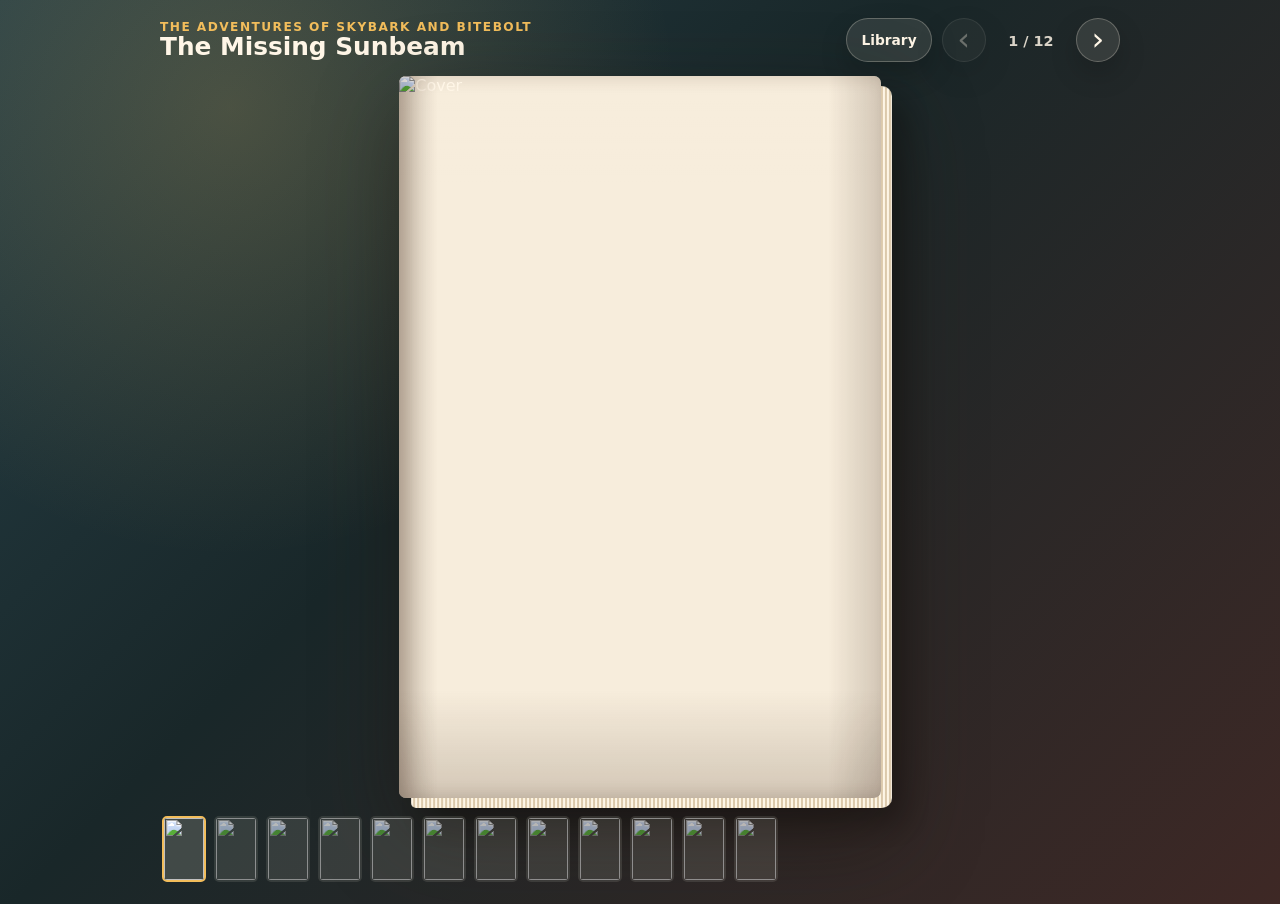
==== reader.html @ b941c295 "Refactor episodes to shared comic reader" ====
<!doctype html>
<html lang="en">
  <head>
    <meta charset="utf-8">
    <meta name="viewport" content="width=device-width, initial-scale=1, viewport-fit=cover">
    <title>Skybark &amp; Bitebolt Reader</title>
    <link rel="stylesheet" href="reader.css">
  </head>
  <body>
    <main class="reader-shell" aria-label="Skybark and Bitebolt comic reader">
      <header class="reader-bar">
        <div>
          <p class="kicker">The Adventures of Skybark and Bitebolt</p>
          <h1 id="episodeTitle">Loading...</h1>
        </div>
        <div class="reader-actions" aria-label="Reader controls">
          <a class="library-link" href="index.html">Library</a>
          <button class="icon-button" id="prevButton" type="button" aria-label="Previous page" title="Previous page">
            <span aria-hidden="true">‹</span>
          </button>
          <span class="page-counter" id="pageCounter" aria-live="polite"></span>
          <button class="icon-button" id="nextButton" type="button" aria-label="Next page" title="Next page">
            <span aria-hidden="true">›</span>
          </button>
        </div>
      </header>

      <section class="stage" aria-label="Comic page">
        <div class="book" id="book">
          <div class="page-stack" aria-hidden="true"></div>
          <button class="turn-zone turn-zone-left" id="leftZone" type="button" aria-label="Previous page"></button>
          <button class="turn-zone turn-zone-right" id="rightZone" type="button" aria-label="Next page"></button>

          <div class="page-base page-surface">
            <img id="basePage" alt="">
          </div>

          <div class="flip-sheet" id="flipSheet" aria-hidden="true">
            <div class="sheet-face sheet-front page-surface">
              <img id="flipFront" alt="">
            </div>
            <div class="sheet-face sheet-back page-surface">
              <img id="flipBack" alt="">
            </div>
          </div>
        </div>
      </section>

      <footer class="scrubber" aria-label="Page thumbnails">
        <div class="thumb-track" id="thumbTrack"></div>
      </footer>
    </main>

    <script src="episodes/catalog.js"></script>
    <script src="reader.js"></script>
  </body>
</html>
---- reader.css ----
:root {
  color-scheme: dark;
  --ink: #221a15;
  --paper: #f7eddc;
  --cream: #fff6e7;
  --gold: #f2bd5b;
  --red: #d94b41;
  --teal: #2f9c95;
  --shadow: rgba(28, 17, 10, 0.45);
  --page-width: min(72vw, 680px, calc((100dvh - 178px) * 0.6667));
  font-family: Avenir Next, Avenir, Inter, ui-sans-serif, system-ui, -apple-system, BlinkMacSystemFont, "Segoe UI", sans-serif;
}

* {
  box-sizing: border-box;
}

html,
body {
  min-height: 100%;
}

body {
  margin: 0;
  background:
    radial-gradient(circle at 18% 12%, rgba(242, 189, 91, 0.2), transparent 28rem),
    linear-gradient(135deg, #253f47 0%, #192729 42%, #3e2825 100%);
  color: var(--cream);
  overflow: hidden;
}

button {
  font: inherit;
}

.reader-shell {
  min-height: 100dvh;
  padding: max(18px, env(safe-area-inset-top)) max(18px, env(safe-area-inset-right)) max(14px, env(safe-area-inset-bottom)) max(18px, env(safe-area-inset-left));
  display: grid;
  grid-template-rows: auto minmax(0, 1fr) auto;
  gap: 14px;
}

.reader-bar {
  width: min(100%, 960px);
  margin: 0 auto;
  display: flex;
  align-items: center;
  justify-content: space-between;
  gap: 18px;
}

.kicker,
h1 {
  margin: 0;
}

.kicker {
  color: var(--gold);
  font-size: 0.76rem;
  font-weight: 800;
  letter-spacing: 0.12em;
  text-transform: uppercase;
}

h1 {
  font-size: clamp(1.05rem, 2.5vw, 1.55rem);
  line-height: 1.05;
}

.reader-actions {
  display: flex;
  align-items: center;
  gap: 10px;
  flex-shrink: 0;
}

.library-link {
  min-height: 44px;
  padding: 0 14px;
  border: 1px solid rgba(255, 246, 231, 0.25);
  border-radius: 999px;
  color: var(--cream);
  background: rgba(255, 246, 231, 0.1);
  display: inline-grid;
  place-items: center;
  font-size: 0.86rem;
  font-weight: 800;
  text-decoration: none;
  box-shadow: 0 12px 28px rgba(0, 0, 0, 0.18);
}

.library-link:is(:hover, :focus-visible) {
  background: rgba(255, 246, 231, 0.2);
  outline: none;
}

.icon-button {
  width: 44px;
  height: 44px;
  border: 1px solid rgba(255, 246, 231, 0.25);
  border-radius: 999px;
  background: rgba(255, 246, 231, 0.1);
  color: var(--cream);
  display: grid;
  place-items: center;
  cursor: pointer;
  -webkit-tap-highlight-color: transparent;
  box-shadow: 0 12px 28px rgba(0, 0, 0, 0.18);
}

.icon-button span {
  display: block;
  translate: 0 -1px;
  font-size: 2rem;
  line-height: 1;
}

.icon-button:disabled {
  opacity: 0.35;
  cursor: default;
}

.icon-button:not(:disabled):is(:hover, :focus-visible) {
  background: rgba(255, 246, 231, 0.2);
  outline: none;
}

.page-counter {
  min-width: 4.4rem;
  padding-top: 1px;
  color: rgba(255, 246, 231, 0.84);
  font-size: 0.9rem;
  font-weight: 700;
  text-align: center;
}

.stage {
  min-height: 0;
  display: grid;
  place-items: center;
  perspective: 1800px;
}

.book {
  width: var(--page-width);
  aspect-ratio: 2 / 3;
  position: relative;
  transform-style: preserve-3d;
  filter: drop-shadow(0 28px 42px var(--shadow));
  user-select: none;
  touch-action: pan-y;
}

.page-stack {
  position: absolute;
  inset: 10px -12px -10px 12px;
  border-radius: 5px 10px 10px 5px;
  background:
    repeating-linear-gradient(90deg, rgba(255, 246, 231, 0.92) 0 2px, rgba(217, 198, 166, 0.9) 2px 4px),
    var(--paper);
  transform: translateZ(-28px) rotateY(-1.5deg);
  box-shadow: 14px 16px 24px rgba(0, 0, 0, 0.24);
}

.page-surface {
  position: absolute;
  inset: 0;
  overflow: hidden;
  border-radius: 7px;
  background: var(--paper);
  backface-visibility: hidden;
}

.page-surface::after {
  content: "";
  position: absolute;
  inset: 0;
  pointer-events: none;
  background:
    linear-gradient(90deg, rgba(50, 28, 14, 0.22), transparent 8%, transparent 89%, rgba(50, 28, 14, 0.18)),
    linear-gradient(180deg, rgba(255, 255, 255, 0.24), transparent 15%, transparent 85%, rgba(50, 28, 14, 0.18));
  mix-blend-mode: multiply;
}

.page-base {
  box-shadow: inset 10px 0 18px rgba(70, 41, 20, 0.2);
}

.page-surface img {
  width: 100%;
  height: 100%;
  display: block;
  object-fit: cover;
  -webkit-user-drag: none;
}

.flip-sheet {
  position: absolute;
  inset: 0;
  z-index: 5;
  transform-style: preserve-3d;
  pointer-events: none;
  display: none;
}

.flip-sheet.active {
  display: block;
}

.flip-sheet.next {
  transform-origin: left center;
  animation: turnNext 720ms cubic-bezier(0.16, 0.72, 0.2, 1) forwards;
}

.flip-sheet.previous {
  transform-origin: right center;
  animation: turnPrevious 720ms cubic-bezier(0.16, 0.72, 0.2, 1) forwards;
}

.sheet-face {
  box-shadow: inset 0 0 0 1px rgba(30, 20, 10, 0.12);
}

.sheet-back {
  transform: rotateY(180deg);
}

.flip-sheet.next .sheet-front {
  transform: rotateY(180deg);
}

.flip-sheet.next .sheet-back {
  transform: rotateY(0);
}

.turn-zone {
  position: absolute;
  z-index: 8;
  top: 0;
  bottom: 0;
  width: 28%;
  border: 0;
  padding: 0;
  background: transparent;
  cursor: pointer;
  -webkit-tap-highlight-color: transparent;
}

.turn-zone-left {
  left: 0;
}

.turn-zone-right {
  right: 0;
}

.turn-zone:disabled {
  cursor: default;
}

.book.turning .turn-zone {
  pointer-events: none;
}

.scrubber {
  width: min(100%, 960px);
  margin: 0 auto;
  overflow: hidden;
}

.thumb-track {
  display: flex;
  gap: 8px;
  overflow-x: auto;
  padding: 4px 2px 8px;
  scrollbar-width: none;
}

.thumb-track::-webkit-scrollbar {
  display: none;
}

.thumb {
  width: 44px;
  height: 66px;
  padding: 0;
  flex: 0 0 auto;
  overflow: hidden;
  border: 2px solid transparent;
  border-radius: 5px;
  background: rgba(255, 246, 231, 0.16);
  cursor: pointer;
  opacity: 0.68;
}

.thumb img {
  width: 100%;
  height: 100%;
  display: block;
  object-fit: cover;
}

.thumb[aria-current="page"] {
  border-color: var(--gold);
  opacity: 1;
}

.reader-error {
  max-width: 640px;
  margin: auto;
  padding: 24px;
  color: var(--cream);
  text-align: center;
}

.reader-error .intro {
  margin: 12px 0 20px;
  color: rgba(255, 246, 231, 0.78);
  font-size: 1.06rem;
}

@keyframes turnNext {
  0% {
    transform: rotateY(0deg) translateZ(2px);
    filter: brightness(1);
  }

  52% {
    filter: brightness(0.78);
  }

  100% {
    transform: rotateY(-180deg) translateZ(2px);
    filter: brightness(1);
  }
}

@keyframes turnPrevious {
  0% {
    transform: rotateY(0deg) translateZ(2px);
    filter: brightness(1);
  }

  52% {
    filter: brightness(0.82);
  }

  100% {
    transform: rotateY(180deg) translateZ(2px);
    filter: brightness(1);
  }
}

@media (orientation: portrait) {
  :root {
    --page-width: min(88vw, 680px, calc((100dvh - 184px) * 0.6667));
  }
}

@media (max-width: 620px) {
  .reader-shell {
    gap: 10px;
    padding-inline: max(12px, env(safe-area-inset-left)) max(12px, env(safe-area-inset-right));
  }

  .reader-bar {
    gap: 12px;
  }

  .reader-actions {
    gap: 6px;
  }

  .library-link {
    min-height: 38px;
    padding: 0 10px;
    font-size: 0.78rem;
  }

  .icon-button {
    width: 38px;
    height: 38px;
  }

  .page-counter {
    min-width: 3.8rem;
    font-size: 0.82rem;
  }

  .thumb {
    width: 36px;
    height: 54px;
  }
}

@media (prefers-reduced-motion: reduce) {
  .flip-sheet.next,
  .flip-sheet.previous {
    animation-duration: 1ms;
  }
}
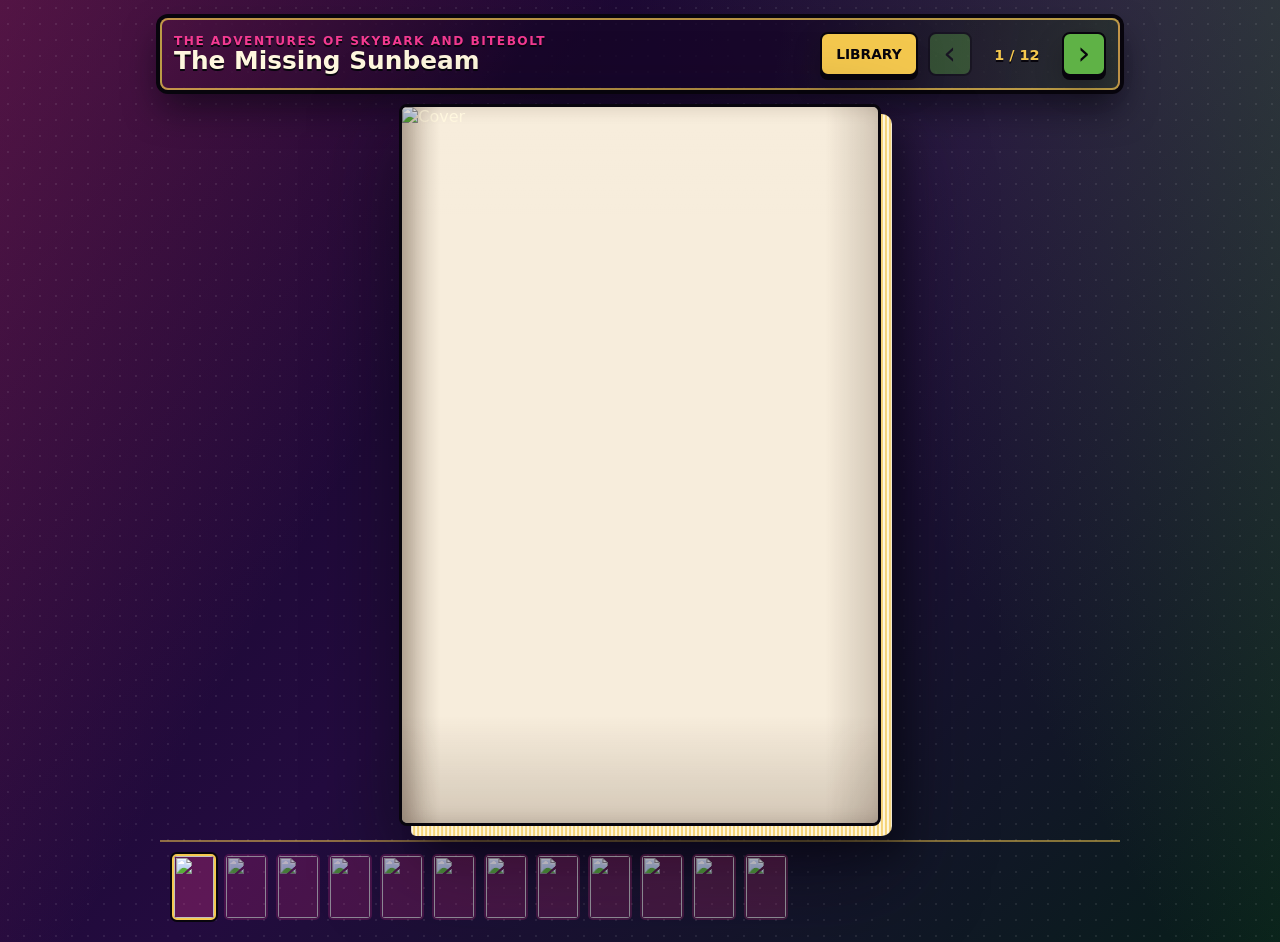
==== commit 1f19a723: "Add branded library status badges" ====
--- a/reader.html
+++ b/reader.html
@@ -4,7 +4,7 @@
     <meta charset="utf-8">
     <meta name="viewport" content="width=device-width, initial-scale=1, viewport-fit=cover">
     <title>Skybark &amp; Bitebolt Reader</title>
-    <link rel="stylesheet" href="reader.css">
+    <link rel="stylesheet" href="reader.css?v=read-status">
   </head>
   <body>
     <main class="reader-shell" aria-label="Skybark and Bitebolt comic reader">
@@ -51,7 +51,7 @@
       </footer>
     </main>
 
-    <script src="episodes/catalog.js"></script>
-    <script src="reader.js"></script>
+    <script src="episodes/catalog.js?v=read-status"></script>
+    <script src="reader.js?v=read-status"></script>
   </body>
 </html>
--- a/reader.css
+++ b/reader.css
@@ -1,12 +1,14 @@
 :root {
   color-scheme: dark;
-  --ink: #221a15;
+  --ink: #08050d;
   --paper: #f7eddc;
-  --cream: #fff6e7;
-  --gold: #f2bd5b;
-  --red: #d94b41;
-  --teal: #2f9c95;
-  --shadow: rgba(28, 17, 10, 0.45);
+  --cream: #fff7df;
+  --gold: #f4c84e;
+  --hot-pink: #f23a91;
+  --emerald: #5fb246;
+  --deep-purple: #230b3f;
+  --panel-purple: #35105f;
+  --shadow: rgba(6, 3, 12, 0.56);
   --page-width: min(72vw, 680px, calc((100dvh - 178px) * 0.6667));
   font-family: Avenir Next, Avenir, Inter, ui-sans-serif, system-ui, -apple-system, BlinkMacSystemFont, "Segoe UI", sans-serif;
 }
@@ -23,8 +25,10 @@
 body {
   margin: 0;
   background:
-    radial-gradient(circle at 18% 12%, rgba(242, 189, 91, 0.2), transparent 28rem),
-    linear-gradient(135deg, #253f47 0%, #192729 42%, #3e2825 100%);
+    radial-gradient(circle, rgba(255, 255, 255, 0.08) 0 1px, transparent 1.5px) 0 0 / 16px 16px,
+    linear-gradient(120deg, rgba(242, 58, 145, 0.28), transparent 34%),
+    linear-gradient(240deg, rgba(95, 178, 70, 0.24), transparent 36%),
+    linear-gradient(135deg, #160627 0%, var(--deep-purple) 50%, #071e19 100%);
   color: var(--cream);
   overflow: hidden;
 }
@@ -44,6 +48,16 @@
 .reader-bar {
   width: min(100%, 960px);
   margin: 0 auto;
+  padding: 12px;
+  border: 2px solid rgba(244, 200, 78, 0.72);
+  border-radius: 8px;
+  background:
+    linear-gradient(120deg, rgba(242, 58, 145, 0.2), transparent 38%),
+    linear-gradient(280deg, rgba(95, 178, 70, 0.22), transparent 36%),
+    rgba(22, 6, 39, 0.78);
+  box-shadow:
+    0 0 0 4px var(--ink),
+    0 18px 34px var(--shadow);
   display: flex;
   align-items: center;
   justify-content: space-between;
@@ -56,16 +70,19 @@
 }
 
 .kicker {
-  color: var(--gold);
+  color: var(--hot-pink);
   font-size: 0.76rem;
   font-weight: 800;
   letter-spacing: 0.12em;
   text-transform: uppercase;
+  text-shadow: 0 2px 0 var(--ink);
 }
 
 h1 {
   font-size: clamp(1.05rem, 2.5vw, 1.55rem);
   line-height: 1.05;
+  color: var(--cream);
+  text-shadow: 0 2px 0 var(--ink);
 }
 
 .reader-actions {
@@ -78,35 +95,37 @@
 .library-link {
   min-height: 44px;
   padding: 0 14px;
-  border: 1px solid rgba(255, 246, 231, 0.25);
-  border-radius: 999px;
-  color: var(--cream);
-  background: rgba(255, 246, 231, 0.1);
+  border: 2px solid var(--ink);
+  border-radius: 8px;
+  color: var(--ink);
+  background: var(--gold);
   display: inline-grid;
   place-items: center;
   font-size: 0.86rem;
-  font-weight: 800;
+  font-weight: 900;
   text-decoration: none;
-  box-shadow: 0 12px 28px rgba(0, 0, 0, 0.18);
+  text-transform: uppercase;
+  box-shadow: 0 4px 0 var(--ink), 0 12px 28px rgba(0, 0, 0, 0.24);
 }
 
 .library-link:is(:hover, :focus-visible) {
-  background: rgba(255, 246, 231, 0.2);
+  background: var(--hot-pink);
+  color: var(--cream);
   outline: none;
 }
 
 .icon-button {
   width: 44px;
   height: 44px;
-  border: 1px solid rgba(255, 246, 231, 0.25);
-  border-radius: 999px;
-  background: rgba(255, 246, 231, 0.1);
-  color: var(--cream);
+  border: 2px solid var(--ink);
+  border-radius: 8px;
+  background: var(--emerald);
+  color: var(--ink);
   display: grid;
   place-items: center;
   cursor: pointer;
   -webkit-tap-highlight-color: transparent;
-  box-shadow: 0 12px 28px rgba(0, 0, 0, 0.18);
+  box-shadow: 0 4px 0 var(--ink), 0 12px 28px rgba(0, 0, 0, 0.24);
 }
 
 .icon-button span {
@@ -119,20 +138,23 @@
 .icon-button:disabled {
   opacity: 0.35;
   cursor: default;
+  box-shadow: none;
 }
 
 .icon-button:not(:disabled):is(:hover, :focus-visible) {
-  background: rgba(255, 246, 231, 0.2);
+  background: var(--hot-pink);
+  color: var(--cream);
   outline: none;
 }
 
 .page-counter {
   min-width: 4.4rem;
   padding-top: 1px;
-  color: rgba(255, 246, 231, 0.84);
+  color: var(--gold);
   font-size: 0.9rem;
-  font-weight: 700;
+  font-weight: 900;
   text-align: center;
+  text-shadow: 0 2px 0 var(--ink);
 }
 
 .stage {
@@ -157,7 +179,7 @@
   inset: 10px -12px -10px 12px;
   border-radius: 5px 10px 10px 5px;
   background:
-    repeating-linear-gradient(90deg, rgba(255, 246, 231, 0.92) 0 2px, rgba(217, 198, 166, 0.9) 2px 4px),
+    repeating-linear-gradient(90deg, rgba(255, 247, 223, 0.92) 0 2px, rgba(244, 200, 78, 0.7) 2px 4px),
     var(--paper);
   transform: translateZ(-28px) rotateY(-1.5deg);
   box-shadow: 14px 16px 24px rgba(0, 0, 0, 0.24);
@@ -167,7 +189,8 @@
   position: absolute;
   inset: 0;
   overflow: hidden;
-  border-radius: 7px;
+  border: 3px solid var(--ink);
+  border-radius: 8px;
   background: var(--paper);
   backface-visibility: hidden;
 }
@@ -266,6 +289,8 @@
 .scrubber {
   width: min(100%, 960px);
   margin: 0 auto;
+  padding: 8px 10px 0;
+  border-top: 2px solid rgba(244, 200, 78, 0.52);
   overflow: hidden;
 }
 
@@ -289,7 +314,7 @@
   overflow: hidden;
   border: 2px solid transparent;
   border-radius: 5px;
-  background: rgba(255, 246, 231, 0.16);
+  background: rgba(242, 58, 145, 0.28);
   cursor: pointer;
   opacity: 0.68;
 }
@@ -304,6 +329,7 @@
 .thumb[aria-current="page"] {
   border-color: var(--gold);
   opacity: 1;
+  box-shadow: 0 0 0 2px var(--ink);
 }
 
 .reader-error {
@@ -354,7 +380,7 @@
 
 @media (orientation: portrait) {
   :root {
-    --page-width: min(88vw, 680px, calc((100dvh - 184px) * 0.6667));
+    --page-width: min(88vw, 680px, calc((100dvh - 204px) * 0.6667));
   }
 }
 
@@ -365,10 +391,15 @@
   }
 
   .reader-bar {
+    padding: 10px;
     gap: 12px;
+    align-items: flex-start;
+    flex-wrap: wrap;
   }
 
   .reader-actions {
+    width: 100%;
+    justify-content: space-between;
     gap: 6px;
   }
 
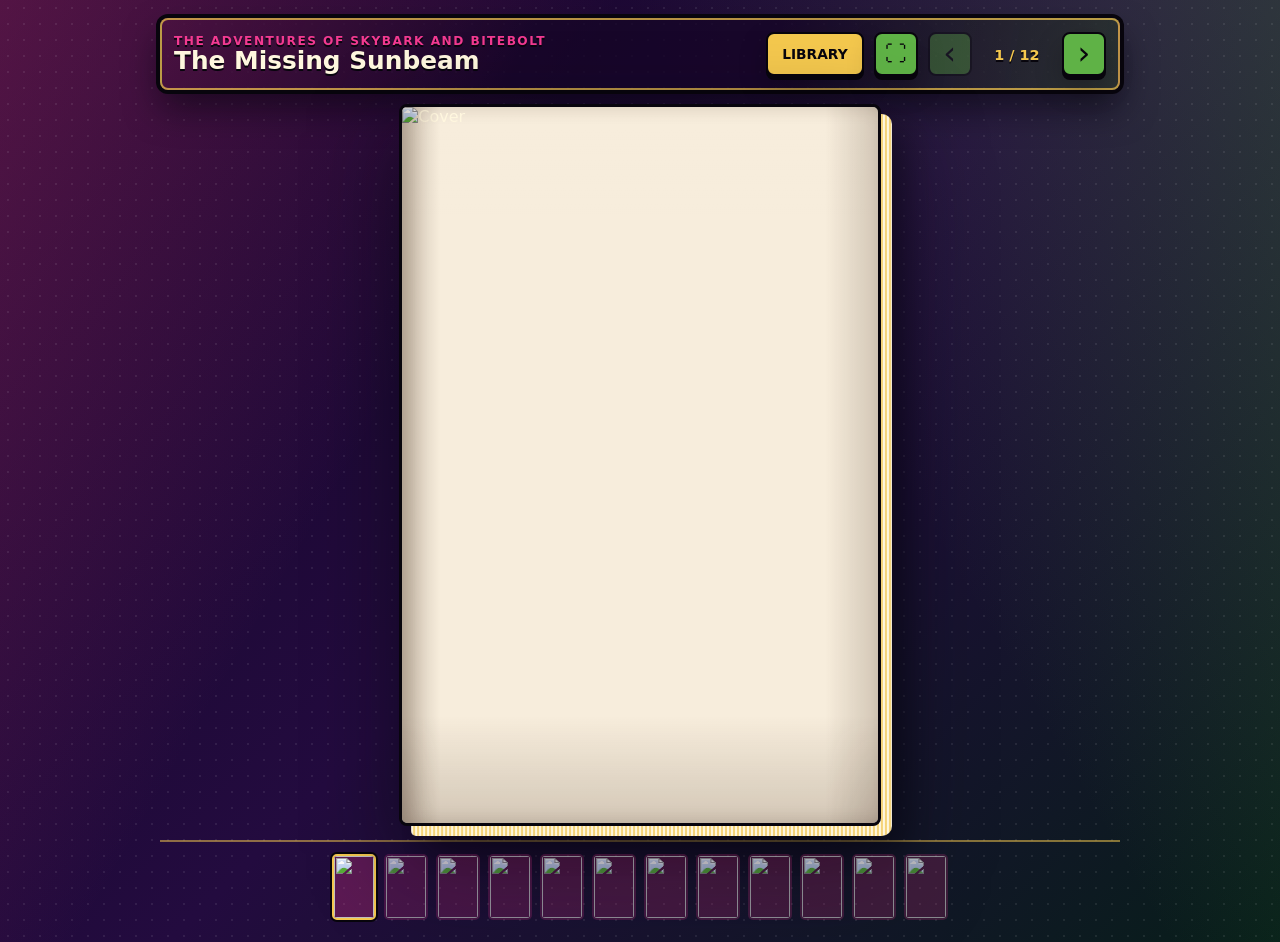
==== commit c80fdc7e: "Add reader focus mode" ====
--- a/reader.html
+++ b/reader.html
@@ -4,7 +4,7 @@
     <meta charset="utf-8">
     <meta name="viewport" content="width=device-width, initial-scale=1, viewport-fit=cover">
     <title>Skybark &amp; Bitebolt Reader</title>
-    <link rel="stylesheet" href="reader.css?v=read-status">
+    <link rel="stylesheet" href="reader.css?v=reader-focus-mode">
   </head>
   <body>
     <main class="reader-shell" aria-label="Skybark and Bitebolt comic reader">
@@ -15,6 +15,9 @@
         </div>
         <div class="reader-actions" aria-label="Reader controls">
           <a class="library-link" href="index.html">Library</a>
+          <button class="icon-button" id="fullscreenButton" type="button" aria-label="Enter fullscreen" title="Enter fullscreen">
+            <span class="fullscreen-icon" aria-hidden="true">⛶</span>
+          </button>
           <button class="icon-button" id="prevButton" type="button" aria-label="Previous page" title="Previous page">
             <span aria-hidden="true">‹</span>
           </button>
@@ -24,6 +27,12 @@
           </button>
         </div>
       </header>
+
+      <button class="fullscreen-top-zone" id="fullscreenTopZone" type="button" aria-label="Show fullscreen controls"></button>
+      <div class="fullscreen-overlay" id="fullscreenOverlay" aria-label="Fullscreen controls">
+        <a class="library-link" href="index.html">Library</a>
+        <button class="library-link fullscreen-exit" id="fullscreenExitButton" type="button">Exit</button>
+      </div>
 
       <section class="stage" aria-label="Comic page">
         <div class="book" id="book">
@@ -52,6 +61,6 @@
     </main>
 
     <script src="episodes/catalog.js?v=read-status"></script>
-    <script src="reader.js?v=read-status"></script>
+    <script src="reader.js?v=reader-focus-mode"></script>
   </body>
 </html>
--- a/reader.css
+++ b/reader.css
@@ -10,6 +10,7 @@
   --panel-purple: #35105f;
   --shadow: rgba(6, 3, 12, 0.56);
   --page-width: min(72vw, 680px, calc((100dvh - 178px) * 0.6667));
+  --page-width-fullscreen: min(100vw, calc(100dvh * 0.6667));
   font-family: Avenir Next, Avenir, Inter, ui-sans-serif, system-ui, -apple-system, BlinkMacSystemFont, "Segoe UI", sans-serif;
 }
 
@@ -43,6 +44,41 @@
   display: grid;
   grid-template-rows: auto minmax(0, 1fr) auto;
   gap: 14px;
+}
+
+.reader-shell.is-fullscreen {
+  --page-width: var(--page-width-fullscreen);
+  position: fixed;
+  inset: 0;
+  z-index: 50;
+  width: 100vw;
+  min-height: 100dvh;
+  padding: 0;
+  grid-template-rows: minmax(0, 1fr);
+  gap: 0;
+  background:
+    radial-gradient(circle, rgba(255, 255, 255, 0.08) 0 1px, transparent 1.5px) 0 0 / 16px 16px,
+    linear-gradient(120deg, rgba(242, 58, 145, 0.28), transparent 34%),
+    linear-gradient(240deg, rgba(95, 178, 70, 0.24), transparent 36%),
+    linear-gradient(135deg, #160627 0%, var(--deep-purple) 50%, #071e19 100%);
+}
+
+.reader-shell.is-fullscreen .reader-bar,
+.reader-shell.is-fullscreen .scrubber {
+  display: none;
+}
+
+.reader-shell.is-fullscreen .stage {
+  min-height: 100dvh;
+  padding: 0;
+}
+
+.reader-shell.is-fullscreen .book {
+  filter: none;
+}
+
+.reader-shell.is-fullscreen .page-stack {
+  display: none;
 }
 
 .reader-bar {
@@ -64,6 +100,48 @@
   gap: 18px;
 }
 
+.fullscreen-top-zone,
+.fullscreen-overlay {
+  display: none;
+}
+
+.reader-shell.is-fullscreen .fullscreen-top-zone {
+  position: fixed;
+  z-index: 25;
+  top: 0;
+  left: 0;
+  right: 0;
+  height: 22vh;
+  display: block;
+  border: 0;
+  padding: 0;
+  background: transparent;
+  cursor: pointer;
+  -webkit-tap-highlight-color: transparent;
+}
+
+.reader-shell.is-fullscreen .fullscreen-top-zone:focus {
+  outline: none;
+}
+
+.reader-shell.fullscreen-controls-open .fullscreen-overlay {
+  position: fixed;
+  z-index: 35;
+  top: max(12px, env(safe-area-inset-top));
+  left: 50%;
+  translate: -50% 0;
+  display: flex;
+  align-items: center;
+  gap: 10px;
+  padding: 10px;
+  border: 2px solid rgba(244, 200, 78, 0.72);
+  border-radius: 8px;
+  background: rgba(22, 6, 39, 0.9);
+  box-shadow:
+    0 0 0 4px var(--ink),
+    0 18px 34px var(--shadow);
+}
+
 .kicker,
 h1 {
   margin: 0;
@@ -114,6 +192,10 @@
   outline: none;
 }
 
+.fullscreen-exit {
+  cursor: pointer;
+}
+
 .icon-button {
   width: 44px;
   height: 44px;
@@ -135,6 +217,11 @@
   line-height: 1;
 }
 
+.icon-button .fullscreen-icon {
+  font-size: 1.35rem;
+  translate: 0;
+}
+
 .icon-button:disabled {
   opacity: 0.35;
   cursor: default;
@@ -270,6 +357,22 @@
   -webkit-tap-highlight-color: transparent;
 }
 
+.reader-shell.is-fullscreen .turn-zone {
+  position: fixed;
+  z-index: 15;
+  top: 0;
+  bottom: 0;
+  width: 50vw;
+}
+
+.reader-shell.is-fullscreen .turn-zone-left {
+  left: 0;
+}
+
+.reader-shell.is-fullscreen .turn-zone-right {
+  right: 0;
+}
+
 .turn-zone-left {
   left: 0;
 }
@@ -294,8 +397,13 @@
   overflow: hidden;
 }
 
+.reader-shell.is-fullscreen .scrubber {
+  width: min(100%, 1120px);
+}
+
 .thumb-track {
   display: flex;
+  justify-content: center;
   gap: 8px;
   overflow-x: auto;
   padding: 4px 2px 8px;
@@ -423,6 +531,10 @@
     width: 36px;
     height: 54px;
   }
+
+  .thumb-track {
+    justify-content: flex-start;
+  }
 }
 
 @media (prefers-reduced-motion: reduce) {
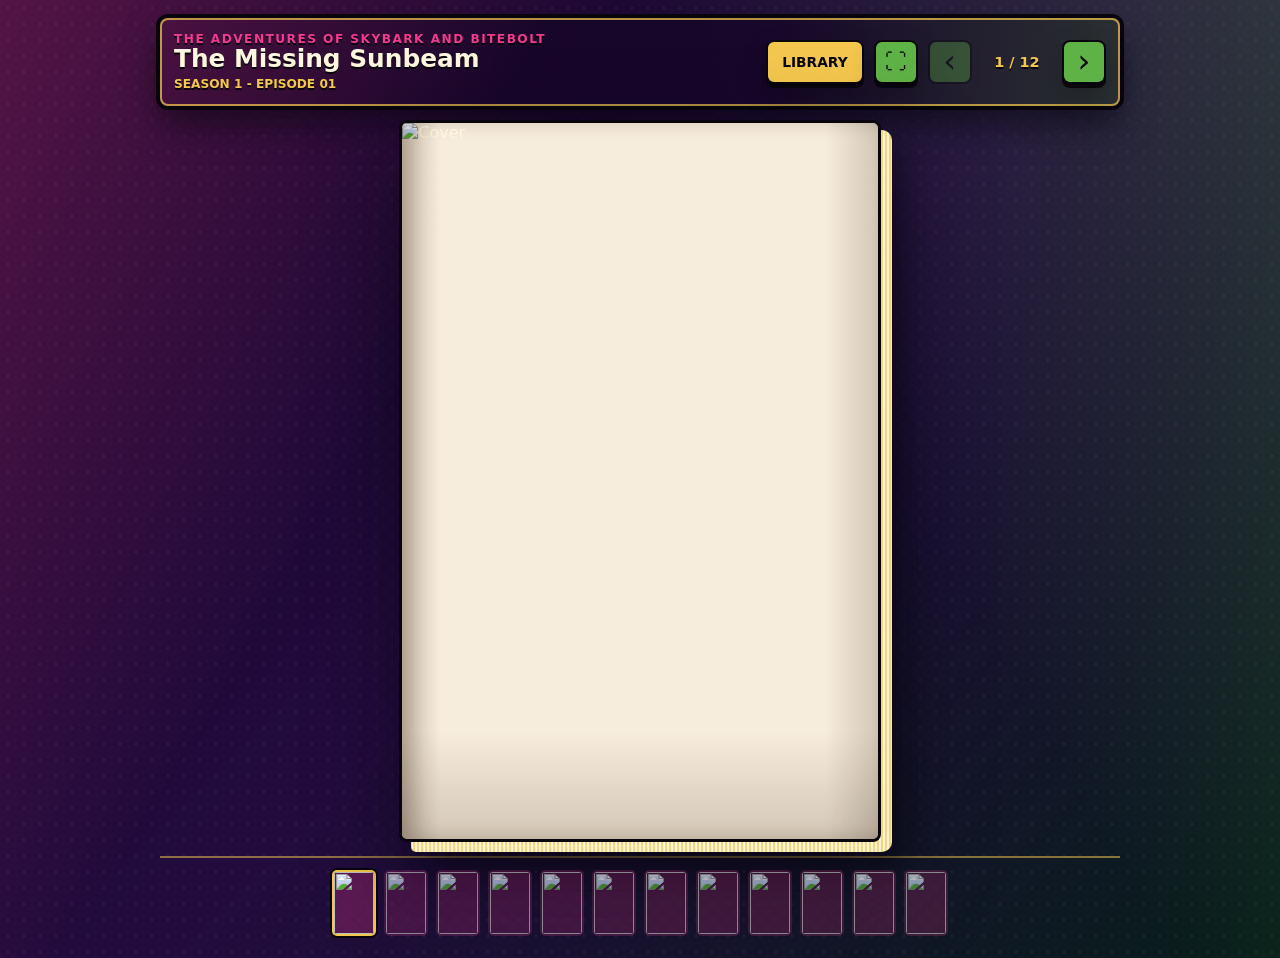
==== commit 4653f018: "Add season metadata and publish episode assets" ====
--- a/reader.html
+++ b/reader.html
@@ -4,7 +4,7 @@
     <meta charset="utf-8">
     <meta name="viewport" content="width=device-width, initial-scale=1, viewport-fit=cover">
     <title>Skybark &amp; Bitebolt Reader</title>
-    <link rel="stylesheet" href="reader.css?v=reader-focus-mode">
+    <link rel="stylesheet" href="reader.css?v=reader-flow-completion">
   </head>
   <body>
     <main class="reader-shell" aria-label="Skybark and Bitebolt comic reader">
@@ -12,9 +12,11 @@
         <div>
           <p class="kicker">The Adventures of Skybark and Bitebolt</p>
           <h1 id="episodeTitle">Loading...</h1>
+          <p class="reader-meta" id="episodeMeta"></p>
         </div>
         <div class="reader-actions" aria-label="Reader controls">
           <a class="library-link" href="index.html">Library</a>
+          <button class="library-link resume-button" id="resumeButton" type="button" hidden>Resume</button>
           <button class="icon-button" id="fullscreenButton" type="button" aria-label="Enter fullscreen" title="Enter fullscreen">
             <span class="fullscreen-icon" aria-hidden="true">⛶</span>
           </button>
@@ -31,7 +33,20 @@
       <button class="fullscreen-top-zone" id="fullscreenTopZone" type="button" aria-label="Show fullscreen controls"></button>
       <div class="fullscreen-overlay" id="fullscreenOverlay" aria-label="Fullscreen controls">
         <a class="library-link" href="index.html">Library</a>
+        <button class="library-link resume-button" id="fullscreenResumeButton" type="button" hidden>Resume</button>
         <button class="library-link fullscreen-exit" id="fullscreenExitButton" type="button">Exit</button>
+      </div>
+
+      <div class="completion-overlay" id="completionOverlay" role="dialog" aria-modal="false" aria-labelledby="completionTitle" hidden>
+        <div class="completion-panel">
+          <p class="kicker">Episode Complete</p>
+          <h2 id="completionTitle">Nice reading!</h2>
+          <div class="completion-actions">
+            <button class="library-link fullscreen-exit" id="completionExitButton" type="button">Exit</button>
+            <a class="library-link" href="index.html">Library</a>
+            <a class="library-link" id="nextEpisodeLink" href="index.html">Next Episode</a>
+          </div>
+        </div>
       </div>
 
       <section class="stage" aria-label="Comic page">
@@ -60,7 +75,7 @@
       </footer>
     </main>
 
-    <script src="episodes/catalog.js?v=read-status"></script>
-    <script src="reader.js?v=reader-focus-mode"></script>
+    <script src="episodes/catalog.js?v=vault-flags"></script>
+    <script src="reader.js?v=vault-flags"></script>
   </body>
 </html>
--- a/reader.css
+++ b/reader.css
@@ -101,7 +101,8 @@
 }
 
 .fullscreen-top-zone,
-.fullscreen-overlay {
+.fullscreen-overlay,
+.completion-overlay {
   display: none;
 }
 
@@ -142,6 +143,51 @@
     0 18px 34px var(--shadow);
 }
 
+.completion-overlay {
+  position: fixed;
+  z-index: 45;
+  inset: 0;
+  display: grid;
+  place-items: center;
+  padding: 20px;
+  background: rgba(8, 5, 13, 0.34);
+}
+
+.completion-panel {
+  width: min(480px, calc(100vw - 40px));
+  padding: 18px;
+  border: 2px solid rgba(244, 200, 78, 0.78);
+  border-radius: 8px;
+  background:
+    linear-gradient(135deg, rgba(242, 58, 145, 0.18), transparent 44%),
+    linear-gradient(315deg, rgba(95, 178, 70, 0.18), transparent 46%),
+    rgba(22, 6, 39, 0.94);
+  color: var(--cream);
+  text-align: center;
+  box-shadow:
+    0 0 0 4px var(--ink),
+    0 28px 48px var(--shadow);
+}
+
+.completion-overlay[hidden] {
+  display: none;
+}
+
+.completion-panel h2 {
+  margin: 4px 0 16px;
+  color: var(--cream);
+  font-size: clamp(1.3rem, 4vw, 2rem);
+  line-height: 1.05;
+  text-shadow: 0 2px 0 var(--ink);
+}
+
+.completion-actions {
+  display: flex;
+  flex-wrap: wrap;
+  justify-content: center;
+  gap: 10px;
+}
+
 .kicker,
 h1 {
   margin: 0;
@@ -160,6 +206,16 @@
   font-size: clamp(1.05rem, 2.5vw, 1.55rem);
   line-height: 1.05;
   color: var(--cream);
+  text-shadow: 0 2px 0 var(--ink);
+}
+
+.reader-meta {
+  margin: 5px 0 0;
+  color: var(--gold);
+  font-size: 0.76rem;
+  font-weight: 900;
+  line-height: 1.2;
+  text-transform: uppercase;
   text-shadow: 0 2px 0 var(--ink);
 }
 
@@ -192,8 +248,20 @@
   outline: none;
 }
 
+.library-link[hidden] {
+  display: none;
+}
+
 .fullscreen-exit {
   cursor: pointer;
+}
+
+.resume-button {
+  cursor: pointer;
+}
+
+.resume-button[hidden] {
+  display: none;
 }
 
 .icon-button {
